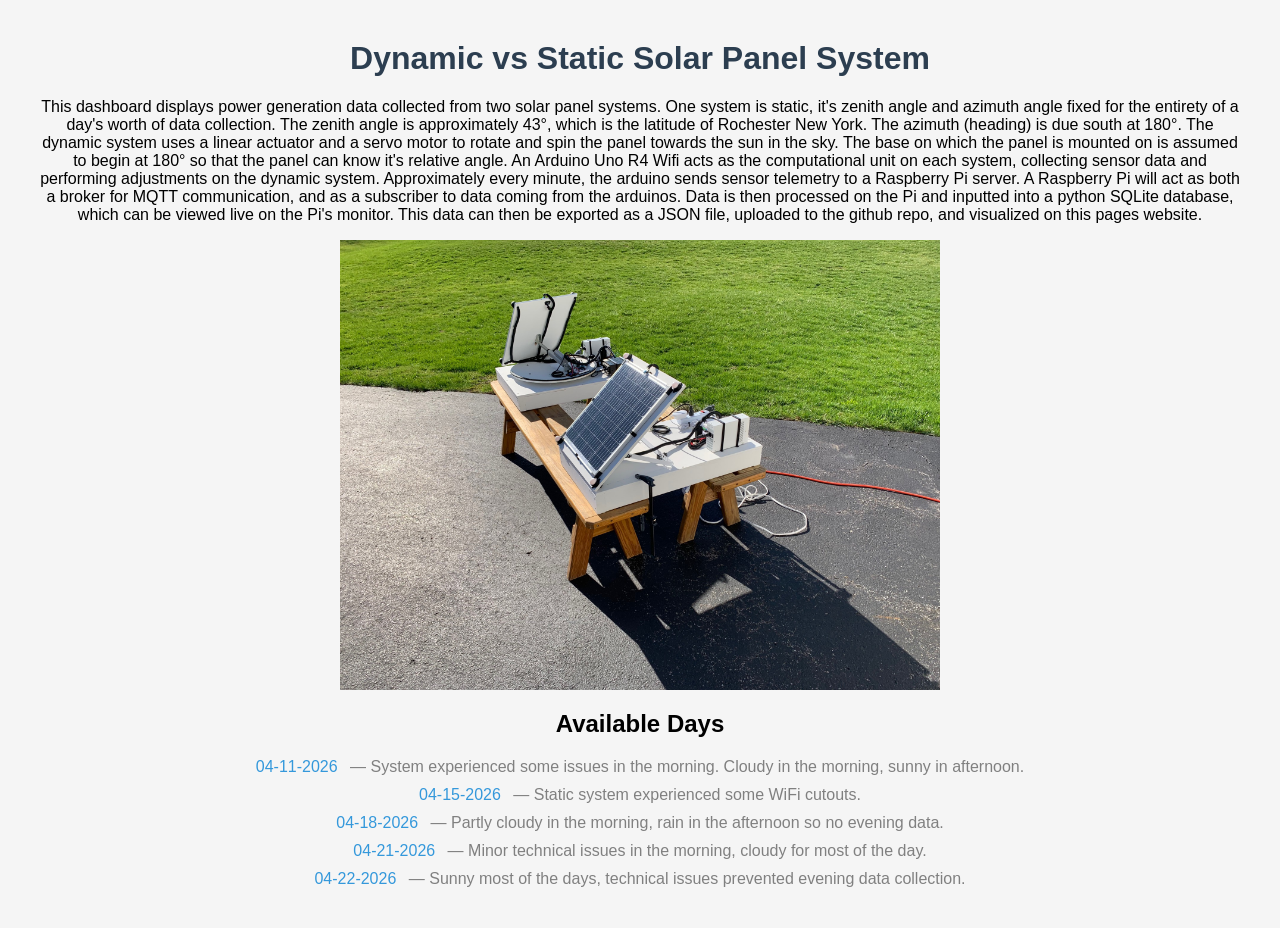
==== docs/index.html @ 849d64f7 "4/22/2026 data" ====
<!DOCTYPE html>
<html>

<head>
    <title>Solar Power Dashboard</title>
    <link rel="stylesheet" href="style.css">
</head>

<body>
    <h1>Dynamic vs Static Solar Panel System</h1>

    <p>
        This dashboard displays power generation data collected from two solar panel systems.
        One system is static, it's zenith angle and azimuth angle fixed for the entirety of a day's worth of data
        collection.
        The zenith angle is approximately 43°, which is the latitude of Rochester New York. The azimuth (heading)
        is due south at 180°. The dynamic system uses a linear actuator and a servo motor to rotate and spin the panel
        towards the sun in the sky. The base on which the panel is mounted on is assumed to begin at 180° so that the
        panel can know it's relative angle.

        An Arduino Uno R4 Wifi acts as the computational unit on each system, collecting sensor data and performing
        adjustments on the dynamic system. Approximately every minute, the arduino sends sensor telemetry to a
        Raspberry Pi server. A Raspberry Pi will act as both a broker for MQTT communication, and as a subscriber to
        data coming from the arduinos. Data is then processed on the Pi and inputted into a python SQLite database,
        which can be viewed live on the Pi's monitor. This data can then be exported as a JSON file, uploaded to the
        github repo, and visualized on this pages website.
    </p>

    <img src="images/setup.jpg" width="800">

    <h2>Available Days</h2>
    <ul id="day-list"></ul>

    <script>
        const days = [
            { date: "04-11-2026", note: "System experienced some issues in the morning. Cloudy in the morning, sunny in afternoon." },
            { date: "04-15-2026", note: "Static system experienced some WiFi cutouts. " },
            { date: "04-18-2026", note: "Partly cloudy in the morning, rain in the afternoon so no evening data." },
            { date: "04-21-2026", note: "Minor technical issues in the morning, cloudy for most of the day. " },
            { date: "04-22-2026", note: "Sunny most of the days, technical issues prevented evening data collection." }
        ];

        const list = document.getElementById("day-list");

        days.forEach(day => {
            const li = document.createElement("li");
            const link = document.createElement("a");

            link.href = `day.html?date=${day.date}`;
            link.textContent = day.date;

            li.appendChild(link);

            if (day.note) {
                const note = document.createElement("span");
                note.textContent = ` — ${day.note}`;
                note.style.color = "gray";
                note.style.marginLeft = "8px";

                li.appendChild(note);
            }

            list.appendChild(li);
        });
    </script>
</body>

</html>
---- docs/style.css ----
body {
    font-family: Arial, sans-serif;
    margin: 40px;
    background: #f5f5f5;
}

h1 {
    text-align: center;
    color: #2c3e50;
}

h2 {
    text-align: center;
}

ul {
    text-align: center;
    list-style: none;
    padding: 0;
}

p {
    text-align: center;
}

li {
    margin: 10px 0;
}

a {
    text-decoration: none;
    color: #3498db;
}

img {
    display: block;
    margin-left: auto;
    margin-right: auto;
    width: 50%;
}
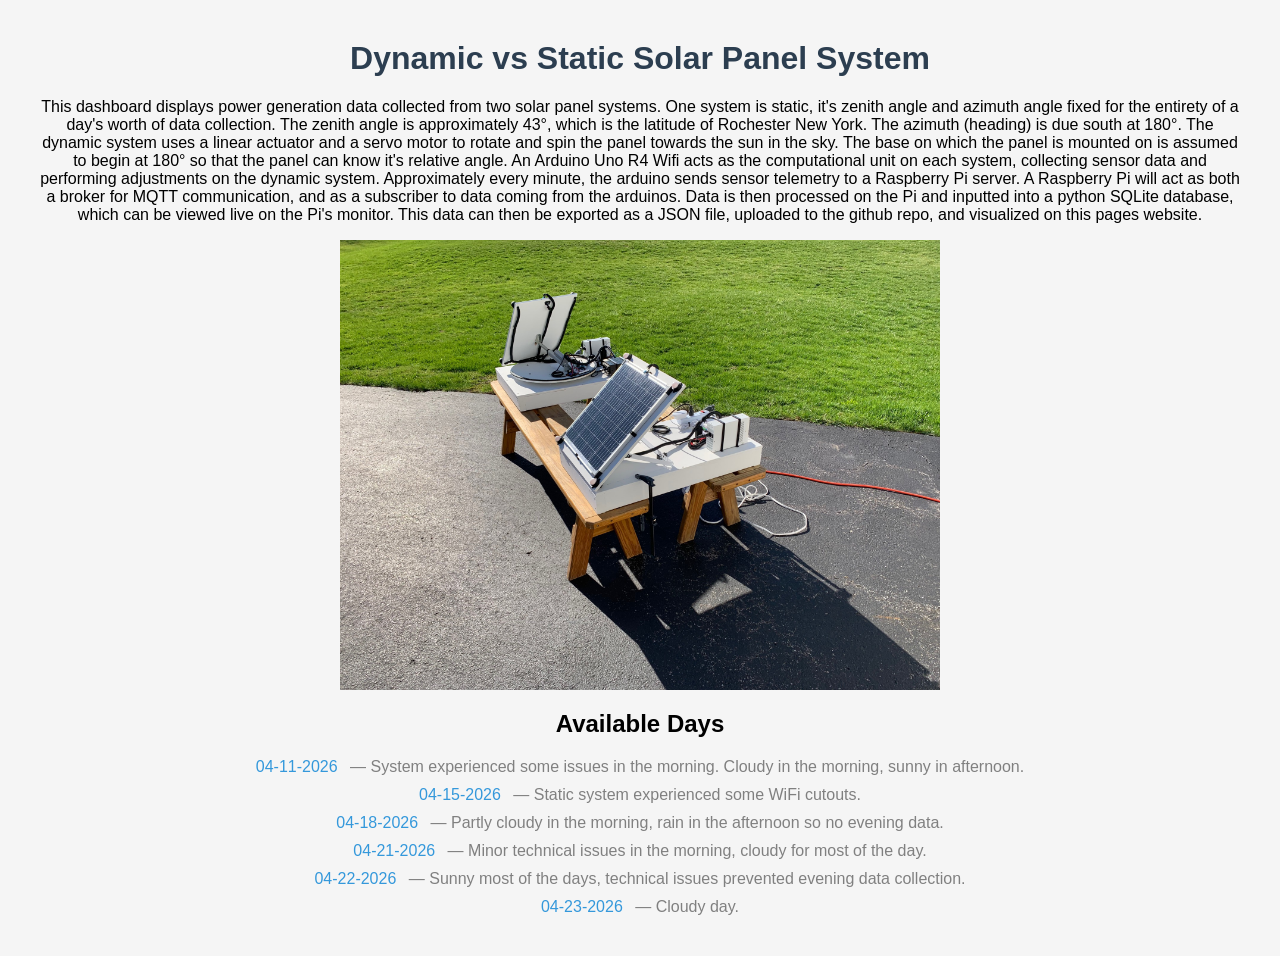
==== commit d8605497: "Added 4/23 data and uploaded copies of python scripts" ====
--- a/docs/index.html
+++ b/docs/index.html
@@ -37,7 +37,8 @@
             { date: "04-15-2026", note: "Static system experienced some WiFi cutouts. " },
             { date: "04-18-2026", note: "Partly cloudy in the morning, rain in the afternoon so no evening data." },
             { date: "04-21-2026", note: "Minor technical issues in the morning, cloudy for most of the day. " },
-            { date: "04-22-2026", note: "Sunny most of the days, technical issues prevented evening data collection." }
+            { date: "04-22-2026", note: "Sunny most of the days, technical issues prevented evening data collection." },
+            { date: "04-23-2026", note: "Cloudy day." }
         ];
 
         const list = document.getElementById("day-list");
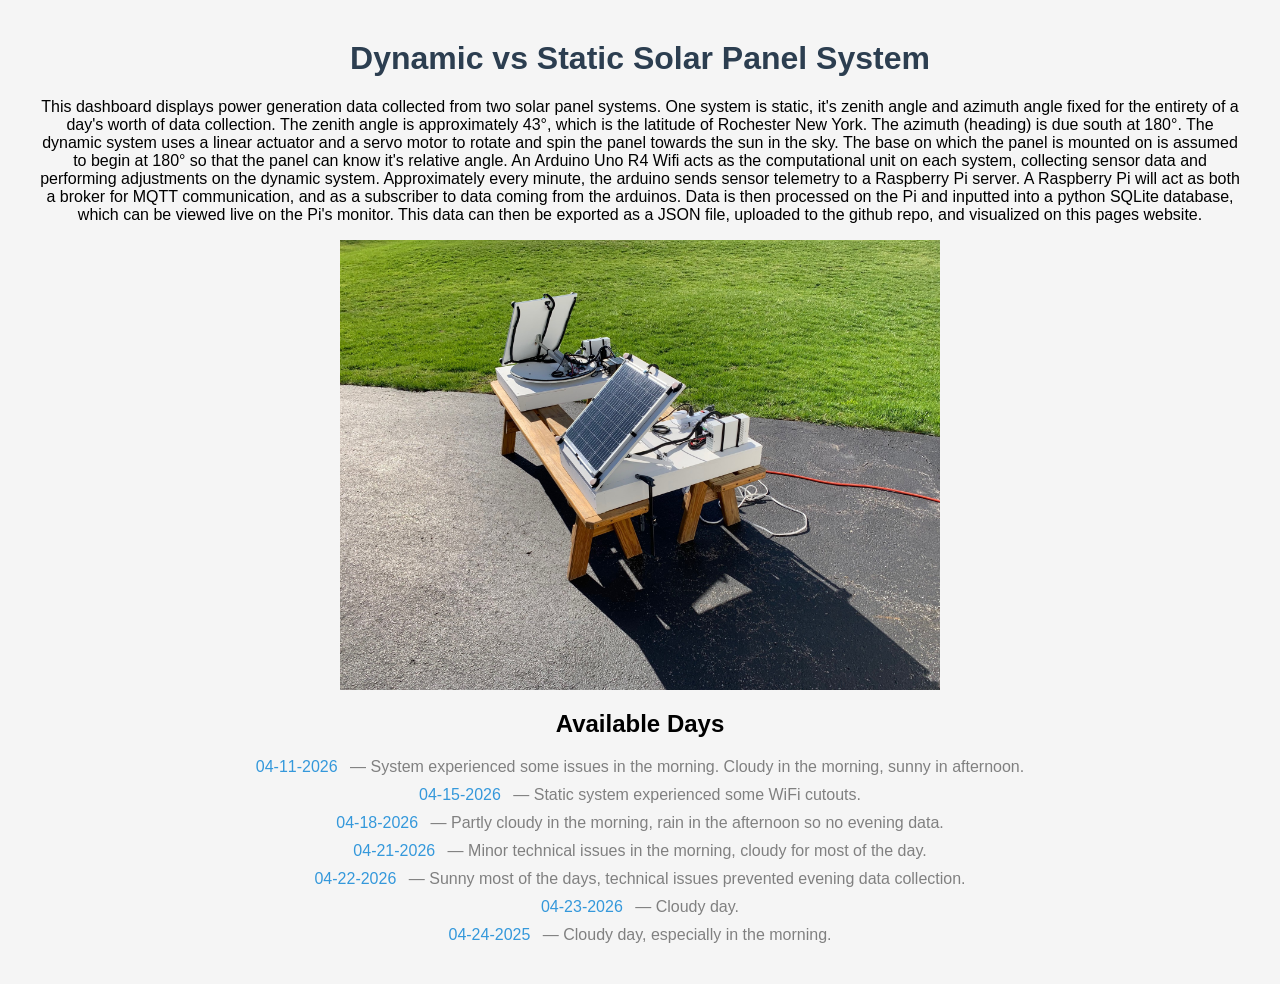
==== commit 960c02ed: "Added 4/24/2026 data" ====
--- a/docs/index.html
+++ b/docs/index.html
@@ -38,7 +38,8 @@
             { date: "04-18-2026", note: "Partly cloudy in the morning, rain in the afternoon so no evening data." },
             { date: "04-21-2026", note: "Minor technical issues in the morning, cloudy for most of the day. " },
             { date: "04-22-2026", note: "Sunny most of the days, technical issues prevented evening data collection." },
-            { date: "04-23-2026", note: "Cloudy day." }
+            { date: "04-23-2026", note: "Cloudy day." },
+            { date: "04-24-2025", note: "Cloudy day, especially in the morning." }
         ];
 
         const list = document.getElementById("day-list");
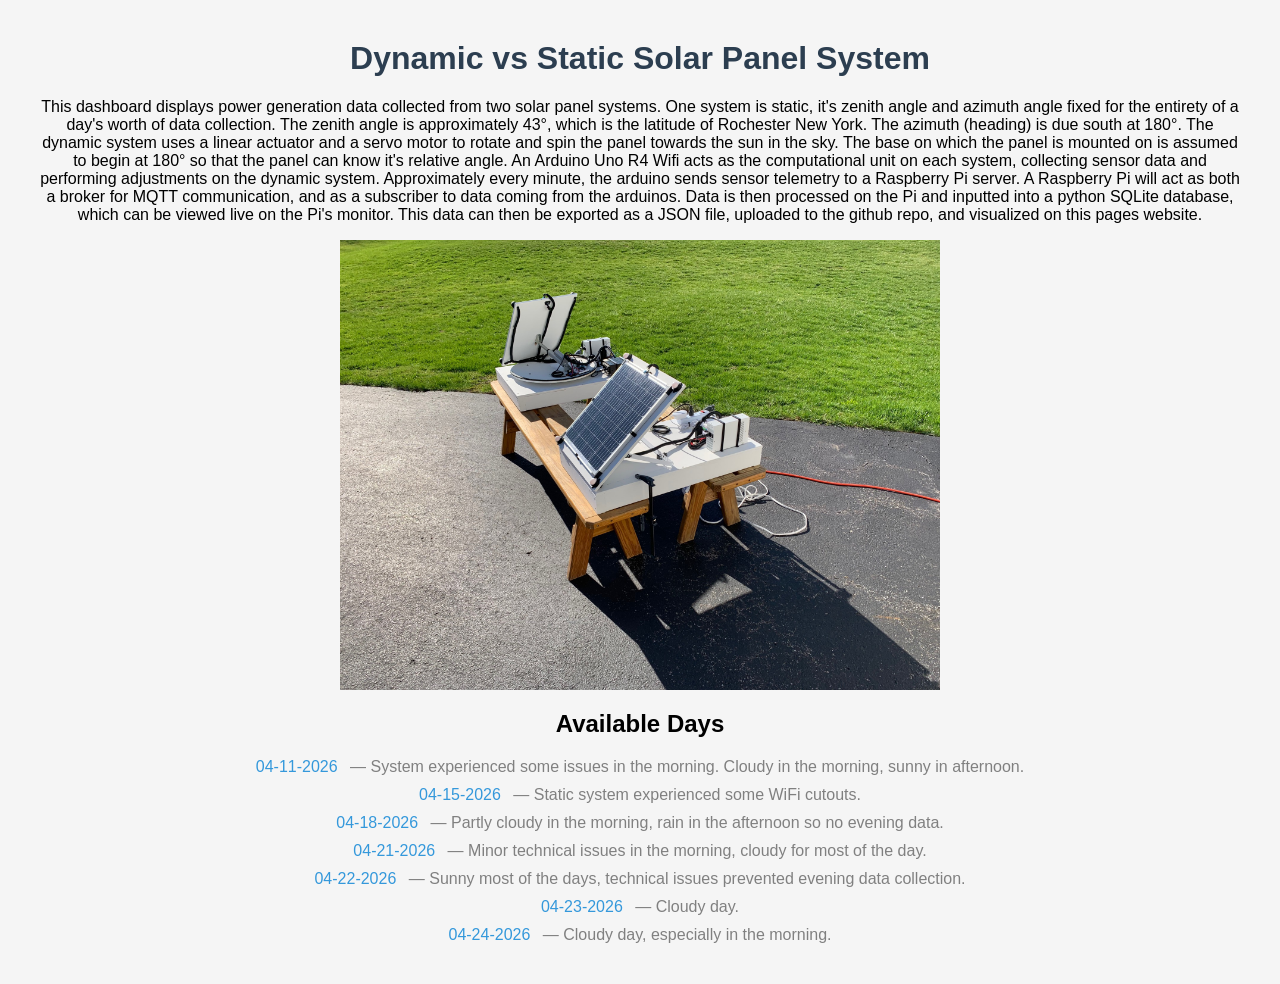
==== commit f98f00d0: "Wrong year" ====
--- a/docs/index.html
+++ b/docs/index.html
@@ -39,7 +39,7 @@
             { date: "04-21-2026", note: "Minor technical issues in the morning, cloudy for most of the day. " },
             { date: "04-22-2026", note: "Sunny most of the days, technical issues prevented evening data collection." },
             { date: "04-23-2026", note: "Cloudy day." },
-            { date: "04-24-2025", note: "Cloudy day, especially in the morning." }
+            { date: "04-24-2026", note: "Cloudy day, especially in the morning." }
         ];
 
         const list = document.getElementById("day-list");
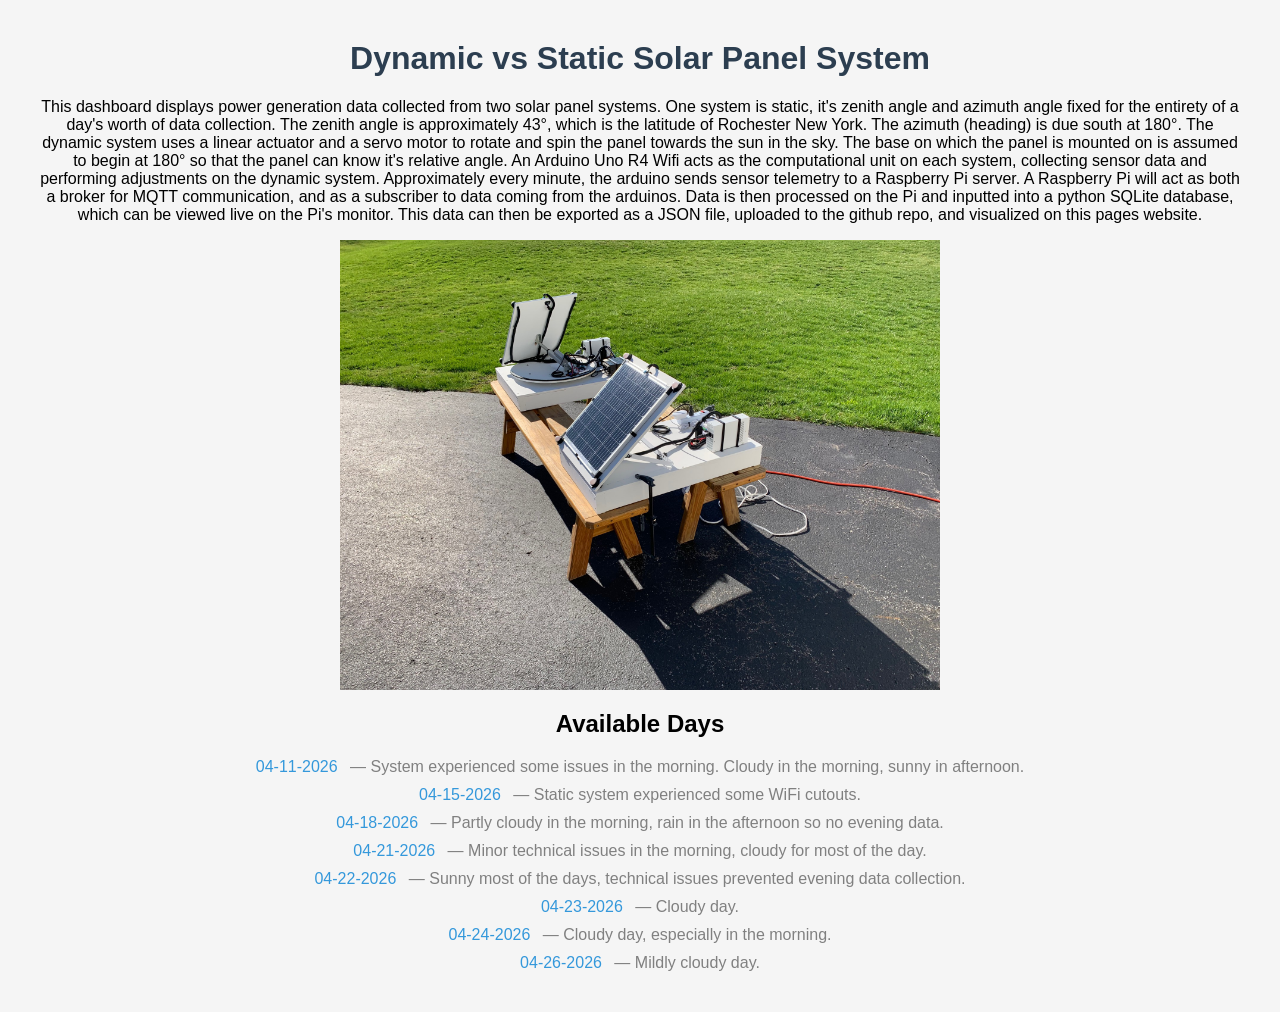
==== commit c070e5f3: "Update index.html" ====
--- a/docs/index.html
+++ b/docs/index.html
@@ -39,7 +39,8 @@
             { date: "04-21-2026", note: "Minor technical issues in the morning, cloudy for most of the day. " },
             { date: "04-22-2026", note: "Sunny most of the days, technical issues prevented evening data collection." },
             { date: "04-23-2026", note: "Cloudy day." },
-            { date: "04-24-2026", note: "Cloudy day, especially in the morning." }
+            { date: "04-24-2026", note: "Cloudy day, especially in the morning." },
+            { date: "04-26-2026", note: "Mildly cloudy day." }
         ];
 
         const list = document.getElementById("day-list");
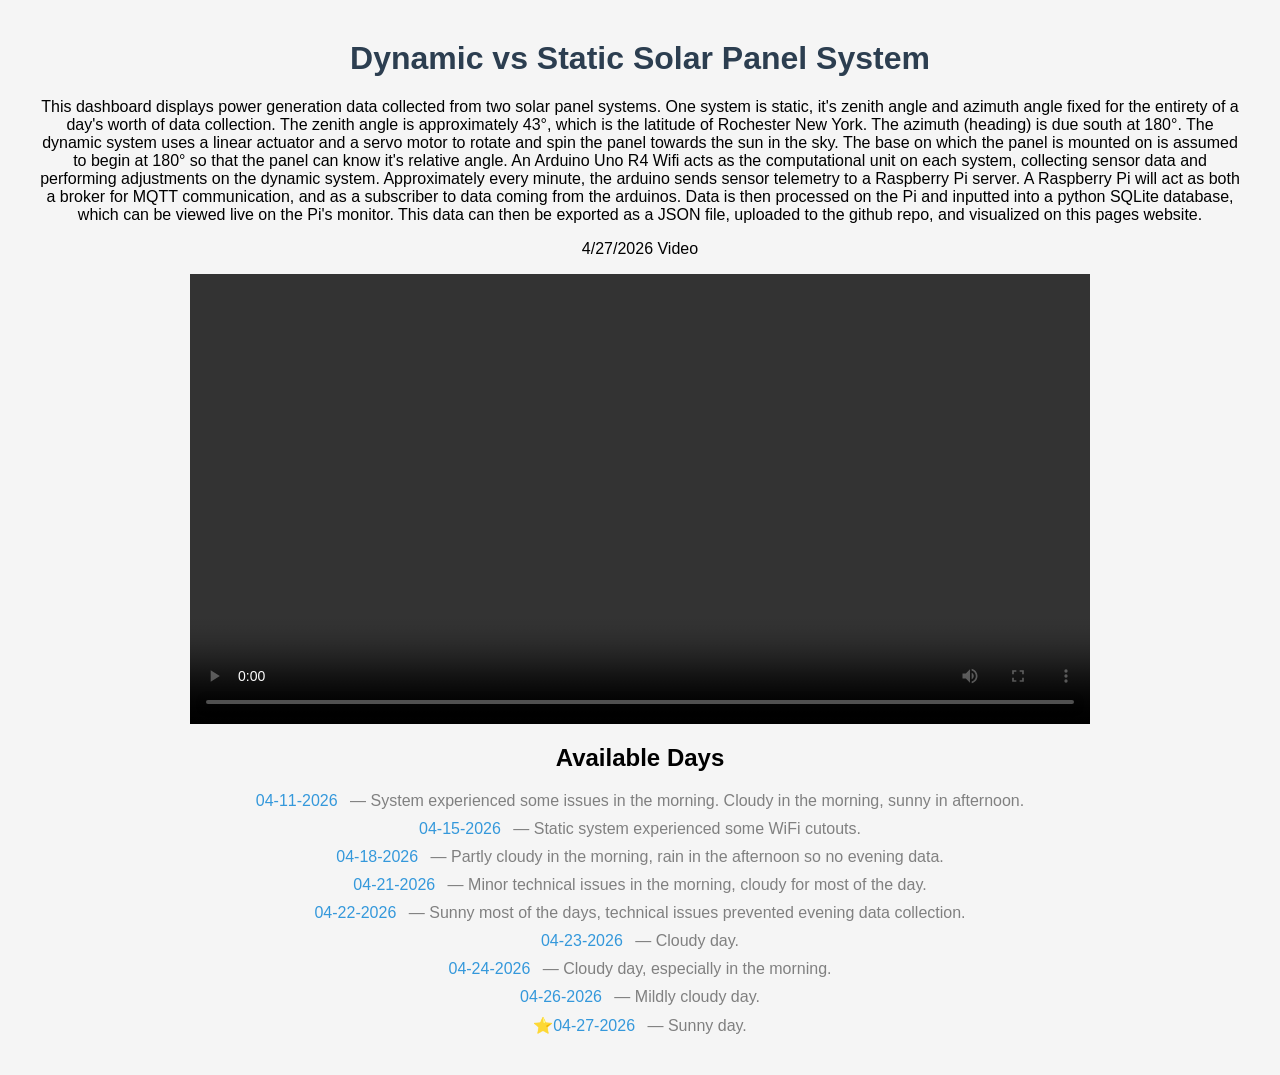
==== commit 4dd1b69e: "Added timelapse video" ====
--- a/docs/index.html
+++ b/docs/index.html
@@ -26,7 +26,11 @@
         github repo, and visualized on this pages website.
     </p>
 
-    <img src="images/setup.jpg" width="800">
+    <!-- <img src="assets/setup.jpg" width="800"> -->
+
+    <p>4/27/2026 Video</p>
+
+    <video src="assets/capstonevideo.mp4" width="900" controls></video>
 
     <h2>Available Days</h2>
     <ul id="day-list"></ul>
@@ -40,7 +44,8 @@
             { date: "04-22-2026", note: "Sunny most of the days, technical issues prevented evening data collection." },
             { date: "04-23-2026", note: "Cloudy day." },
             { date: "04-24-2026", note: "Cloudy day, especially in the morning." },
-            { date: "04-26-2026", note: "Mildly cloudy day." }
+            { date: "04-26-2026", note: "Mildly cloudy day." },
+            { icon: "⭐", date: "04-27-2026", note: "Sunny day." }
         ];
 
         const list = document.getElementById("day-list");
@@ -50,11 +55,12 @@
             const link = document.createElement("a");
 
             link.href = `day.html?date=${day.date}`;
-            link.textContent = day.date;
+            link.textContent = day.icon ? `${day.icon}${day.date}` : day.date;
 
             li.appendChild(link);
 
             if (day.note) {
+
                 const note = document.createElement("span");
                 note.textContent = ` — ${day.note}`;
                 note.style.color = "gray";
--- a/docs/style.css
+++ b/docs/style.css
@@ -37,4 +37,9 @@
     margin-left: auto;
     margin-right: auto;
     width: 50%;
+}
+
+video {
+    display: block;
+    margin: 0 auto;
 }
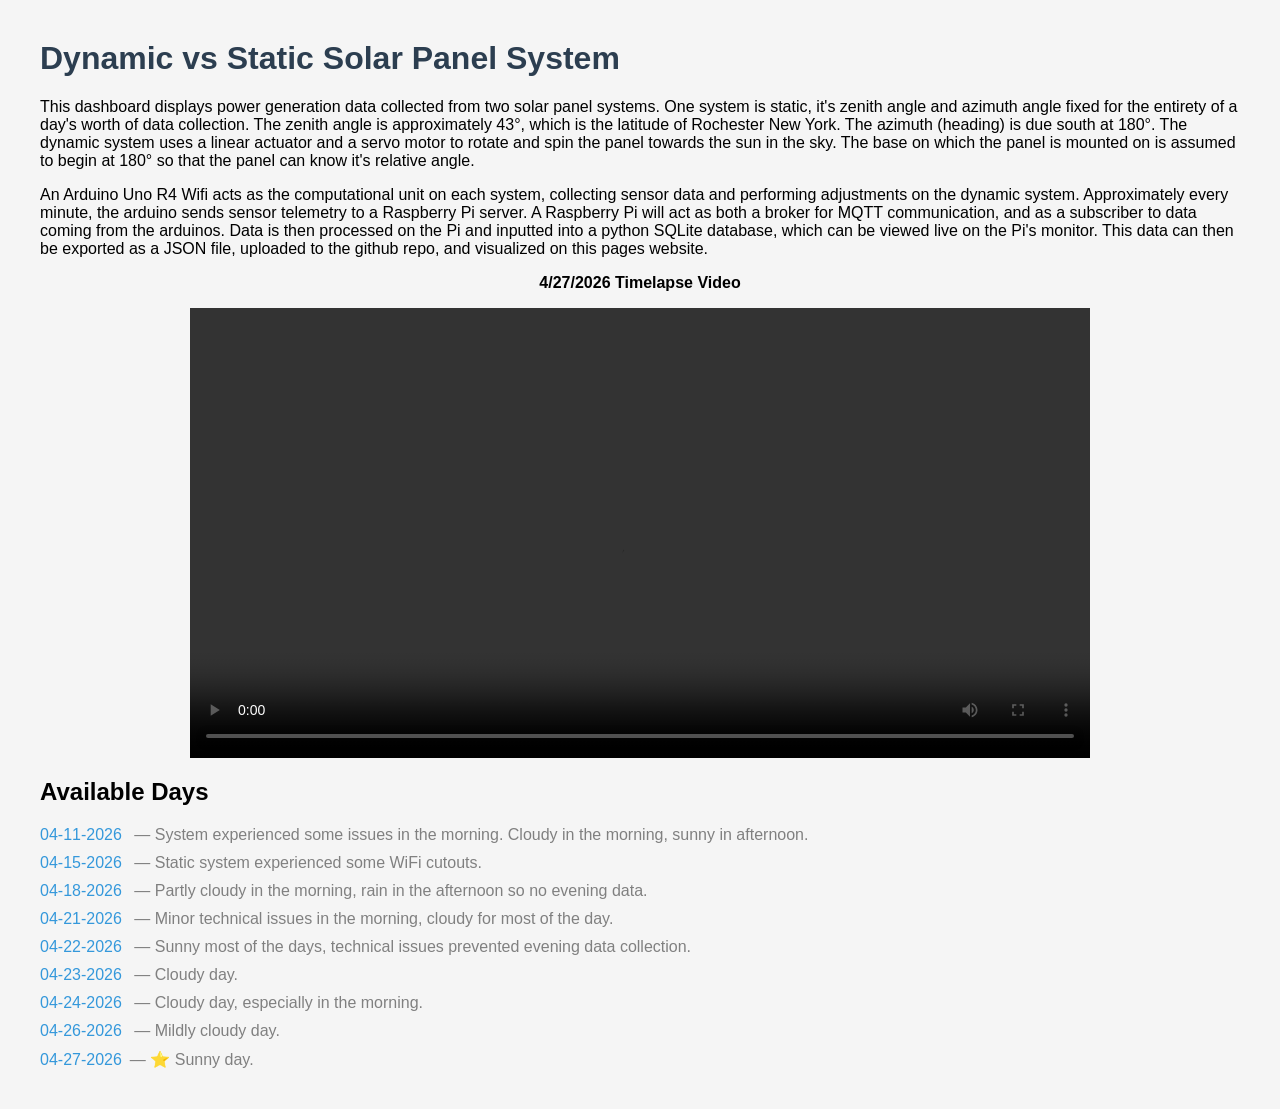
==== commit 50b2f671: "Left justified home page text" ====
--- a/docs/index.html
+++ b/docs/index.html
@@ -12,12 +12,14 @@
     <p>
         This dashboard displays power generation data collected from two solar panel systems.
         One system is static, it's zenith angle and azimuth angle fixed for the entirety of a day's worth of data
-        collection.
-        The zenith angle is approximately 43°, which is the latitude of Rochester New York. The azimuth (heading)
+        collection. The zenith angle is approximately 43°, which is the latitude of Rochester New York. The azimuth
+        (heading)
         is due south at 180°. The dynamic system uses a linear actuator and a servo motor to rotate and spin the panel
         towards the sun in the sky. The base on which the panel is mounted on is assumed to begin at 180° so that the
         panel can know it's relative angle.
+    </p>
 
+    <p>
         An Arduino Uno R4 Wifi acts as the computational unit on each system, collecting sensor data and performing
         adjustments on the dynamic system. Approximately every minute, the arduino sends sensor telemetry to a
         Raspberry Pi server. A Raspberry Pi will act as both a broker for MQTT communication, and as a subscriber to
@@ -28,11 +30,11 @@
 
     <!-- <img src="assets/setup.jpg" width="800"> -->
 
-    <p>4/27/2026 Video</p>
+    <p class="centered-text bold-text">4/27/2026 Timelapse Video</p>
 
-    <video src="assets/capstonevideo.mp4" width="900" controls></video>
+    <video src="assets/capstonevideo.mp4" width="900" controls preload="metadata"></video>
 
-    <h2>Available Days</h2>
+    <h2 class="left-text">Available Days</h2>
     <ul id="day-list"></ul>
 
     <script>
@@ -55,14 +57,14 @@
             const link = document.createElement("a");
 
             link.href = `day.html?date=${day.date}`;
-            link.textContent = day.icon ? `${day.icon}${day.date}` : day.date;
+            link.textContent = day.date;
 
             li.appendChild(link);
 
             if (day.note) {
 
                 const note = document.createElement("span");
-                note.textContent = ` — ${day.note}`;
+                note.textContent = day.icon ? `— ${day.icon} ${day.note}` : ` — ${day.note}`;
                 note.style.color = "gray";
                 note.style.marginLeft = "8px";
 
--- a/docs/style.css
+++ b/docs/style.css
@@ -5,7 +5,6 @@
 }
 
 h1 {
-    text-align: center;
     color: #2c3e50;
 }
 
@@ -14,13 +13,20 @@
 }
 
 ul {
-    text-align: center;
     list-style: none;
     padding: 0;
 }
 
-p {
+.centered-text {
     text-align: center;
+}
+
+.left-text {
+    text-align: left;
+}
+
+.bold-text {
+    font-weight: bold;
 }
 
 li {
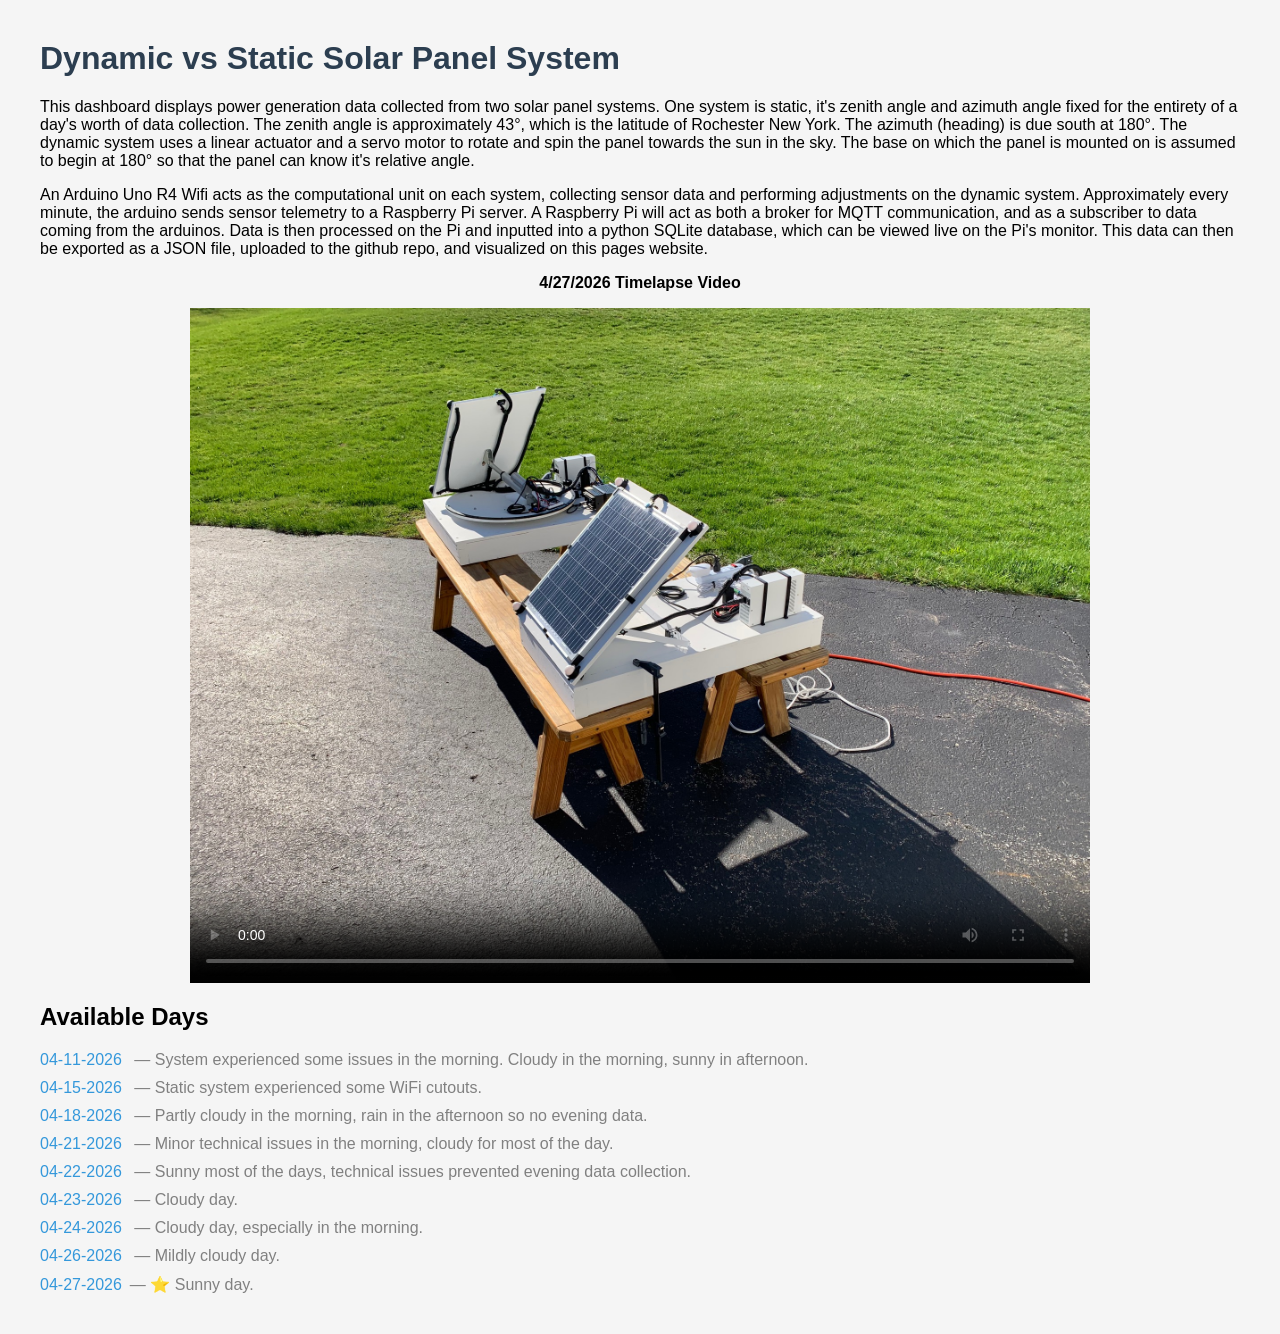
==== commit a6a47cec: "Added poster image for video" ====
--- a/docs/index.html
+++ b/docs/index.html
@@ -32,7 +32,7 @@
 
     <p class="centered-text bold-text">4/27/2026 Timelapse Video</p>
 
-    <video src="assets/capstonevideo.mp4" width="900" controls preload="metadata"></video>
+    <video src="assets/capstonevideo.mp4" width="900" controls poster="assets/setup.jpg"></video>
 
     <h2 class="left-text">Available Days</h2>
     <ul id="day-list"></ul>
